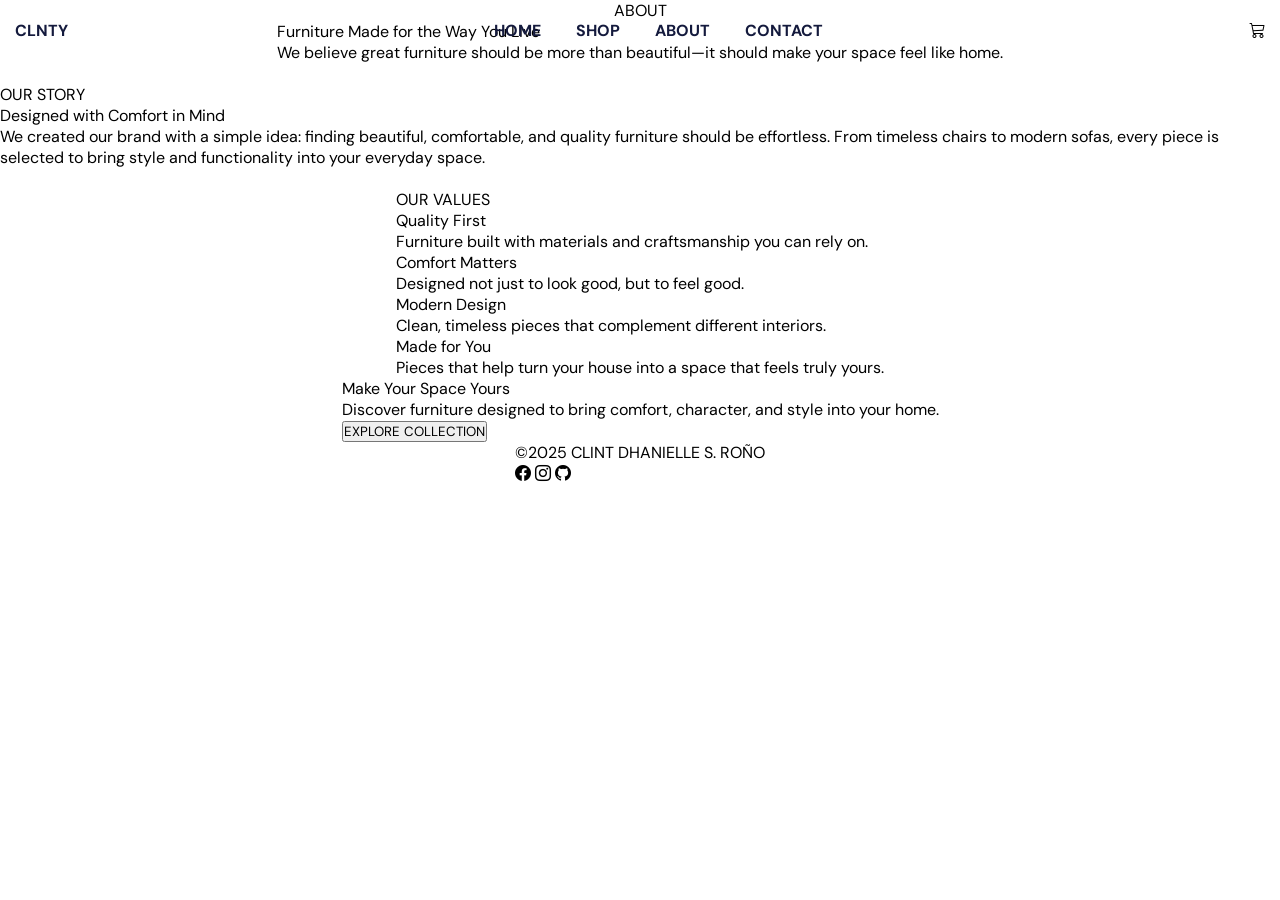
==== about.html @ 0aab0683 "Fixed hero section added glassmorphism" ====
<!DOCTYPE html>
<html lang="en">
<head>
    <meta charset="UTF-8">
    <meta name="viewport" content="width=device-width, initial-scale=1.0">
    <title>About</title>

    <!-- font style -->
    <link rel="preconnect" href="https://fonts.googleapis.com">
    <link rel="preconnect" href="https://fonts.gstatic.com" crossorigin>
    <link href="https://fonts.googleapis.com/css2?family=DM+Sans:ital,opsz,wght@0,9..40,100..1000;1,9..40,100..1000&display=swap" rel="stylesheet">

    <!-- bt icon -->
    <link rel="stylesheet" href="https://cdn.jsdelivr.net/npm/bootstrap-icons@1.13.1/font/bootstrap-icons.min.css">

    <!-- style -->
    <link rel="stylesheet" href="asset/style/style.css">
</head>
<body>

    <header>
        <a href="">CLNTY</a>

        <nav>
            <a href="">HOME</a>
            <a href="">SHOP</a>
            <a href="">ABOUT</a>
            <a href="">CONTACT</a>
        </nav>

        <i class="bi bi-cart3"></i>
    </header>

    <div class="page-title-container">
        <p>ABOUT</p>
    </div>

    <div class="about-hero-section">
        <div class="about-hero-left">
            <p class="about-hero-left-title">Furniture Made for the Way You Live</p>
            <p class="about-hero-left-sub">We believe great furniture should be more than beautiful—it should make your space feel like home.</p>
        </div>

        <img src="" alt="">
    </div>

    <div class="about-our-story-section">
        <p>OUR STORY</p>
        <p>Designed with Comfort in Mind</p>
        <p>We created our brand with a simple idea: finding beautiful, comfortable, and quality furniture should be effortless. From timeless chairs to modern sofas, every piece is selected to bring style and functionality into your everyday space.</p>
        <img src="" alt="">
    </div>

    <div class="about-values-section">
        <p>OUR VALUES</p>

        <div class="values-grid">
            <div class="">
                <p>Quality First</p>
                <p>Furniture built with materials and craftsmanship you can rely on.</p>
            </div>
            <div class="">
                <p>Comfort Matters</p>
                <p>Designed not just to look good, but to feel good.</p>
            </div>
            <div class="">
                <p>Modern Design</p>
                <p>Clean, timeless pieces that complement different interiors.</p>
            </div>
            <div class="">
                <p>Made for You</p>
                <p>Pieces that help turn your house into a space that feels truly yours.</p>
            </div>

        </div>
    </div>

    <div class="closing-cta-section"> 
        <p class="closing-title">Make Your Space Yours</p>
        <p class="closing-sub">Discover furniture designed to bring comfort, character, and style into your home.</p>
        <button class="closing-cta-btn">EXPLORE COLLECTION</button>
    </div>

    <footer>
        <p>©2025 CLINT DHANIELLE S. ROÑO</p>
        <div class="footer-icon-flex">
            <i class="bi bi-facebook"></i>
            <i class="bi bi-instagram"></i>
            <i class="bi bi-github"></i>
        </div>
    </footer>

<script src="https://cdn.jsdelivr.net/npm/bootstrap@5.3.8/dist/js/bootstrap.bundle.min.js" integrity="sha384-FKyoEForCGlyvwx9Hj09JcYn3nv7wiPVlz7YYwJrWVcXK/BmnVDxM+D2scQbITxI" crossorigin="anonymous"></script>
<script type="module" src="js/app.js"></script>
</body>
</html>
---- asset/style/style.css ----
* {
    font-family: "DM Sans", sans-serif;
    margin: 0;
    padding: 0;
}


:root {
    --header-nav-size: 16px;
    --span-color: #0258D4;


    --title-size: 56px;
    --text-color: #141A3D;
    --btn-bgc: #002458;
    --text-bold: 700;
    --text-medium: 500;
}

/* index */

body {
    display: flex;
    flex-direction: column;
    align-items: center;
}
header {
    display: flex;
    justify-content: space-between;
    align-items: center;
    min-width: 1250px;
    position: fixed;
    top: 20px;
    z-index: 1;
}

header a , nav a {
    text-decoration: none;
    font-size: 16px;
    color: var(--text-color);
    font-weight: var(--text-bold);
}

nav {
    display: flex;
    gap: 35px;
}

.hero-section {
    display: flex;
    justify-content: center;
    align-items: center;
    min-height: 100vh;
    background-image:
    linear-gradient(
    rgba(0, 40, 255, 0.21),
    rgba(0, 15, 150, 0.11)
),
    url('../img/featured/pexels-chairs-2181994_1920.jpg');
    background-repeat: no-repeat;

   background-position: center 80%;
    width: 100%;
    object-position: 100px;
}

.hero-text-container {
    text-align: center;
    width: 688px;
    /* From https://css.glass */
background: rgba(255, 255, 255, 0.07);
border-radius: 16px;
box-shadow: 0 4px 30px rgba(0, 0, 0, 0.1);
backdrop-filter: blur(3px);
-webkit-backdrop-filter: blur(5.8px);
border: 1px solid rgba(255, 255, 255, 0.47);
padding: 30px;
}

.hero-title {
    color: white;
    font-size: var(--title-size);
    font-weight: var(--text-bold);
}

.hero-sub {
    font-size: 18px;
    font-weight: 300;
    color: #141A3D;
}

.hero-span {
    color: var(--span-color);
}

.cart {
    font-size: 25px;
} 

.hero-cta-btn {
    background-color: var(--btn-bgc);
    color: white;
    padding: 17px;
    border: 1px solid #B2B2B2;
    font-size: 16px;
}
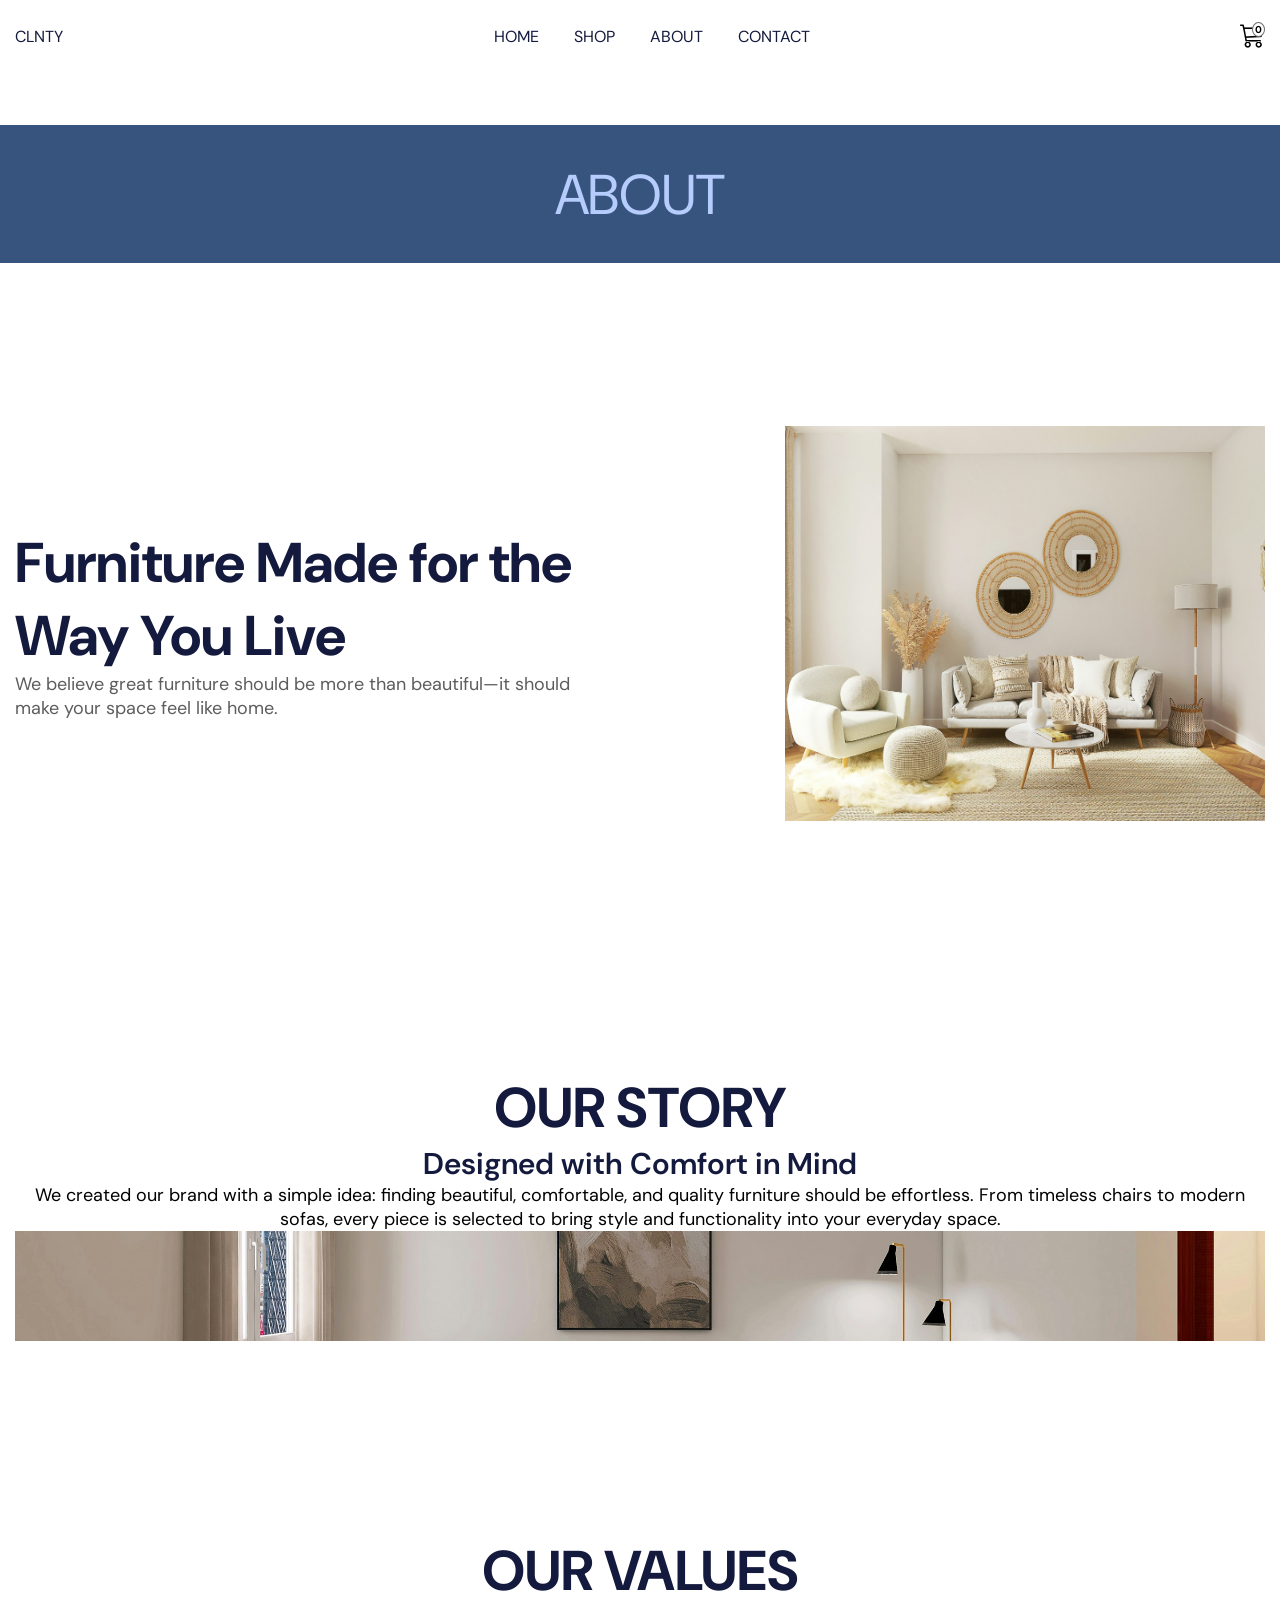
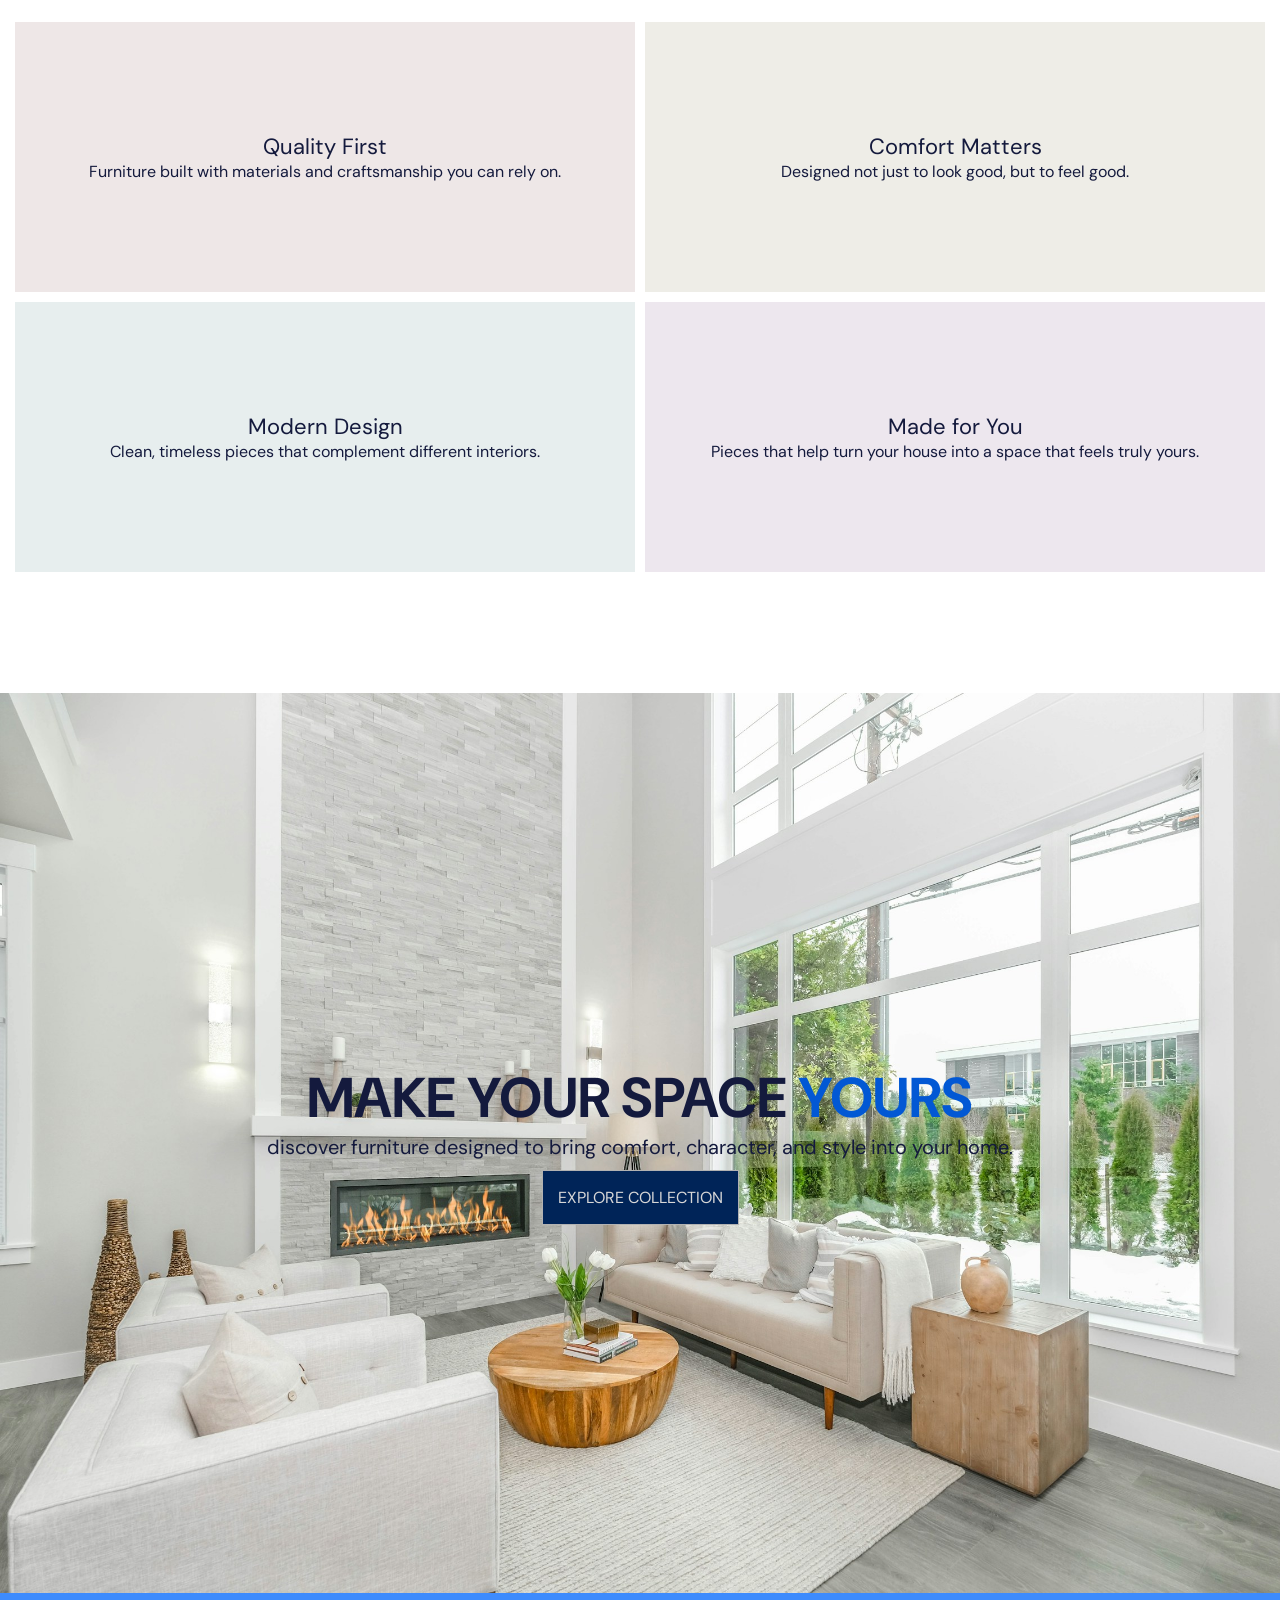
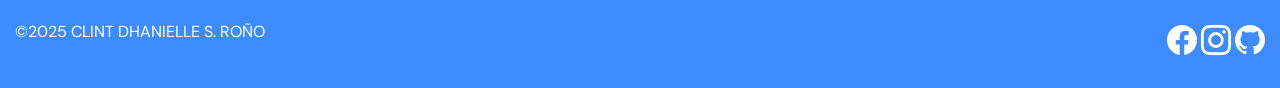
==== commit 9211817c: "done with about section" ====
--- a/about.html
+++ b/about.html
@@ -22,13 +22,14 @@
         <a href="">CLNTY</a>
 
         <nav>
-            <a href="">HOME</a>
-            <a href="">SHOP</a>
-            <a href="">ABOUT</a>
-            <a href="">CONTACT</a>
+            <a href="index.html">HOME</a>
+            <a href="shop.html">SHOP</a>
+            <a href="about.html">ABOUT</a>
+            <a href="contact.html">CONTACT</a>
         </nav>
 
-        <i class="bi bi-cart3"></i>
+        <i class="bi bi-cart3 cart"></i>
+        <div class="cart-count-container"><p class="cart-count"></p></div>
     </header>
 
     <div class="page-title-container">
@@ -36,61 +37,71 @@
     </div>
 
     <div class="about-hero-section">
-        <div class="about-hero-left">
-            <p class="about-hero-left-title">Furniture Made for the Way You Live</p>
-            <p class="about-hero-left-sub">We believe great furniture should be more than beautiful—it should make your space feel like home.</p>
+        <div class="about-hero-section-container">
+            <div class="about-hero-left">
+                <p class="about-hero-left-title">Furniture Made for the Way You Live</p>
+                <p class="about-hero-left-sub">We believe great furniture should be more than beautiful—it should make your space feel like home.</p>
+            </div>
+
+            <img src="asset/img/products/Konobi-Family-Sala-Set.jpg" alt="">
         </div>
-
-        <img src="" alt="">
     </div>
 
     <div class="about-our-story-section">
-        <p>OUR STORY</p>
-        <p>Designed with Comfort in Mind</p>
-        <p>We created our brand with a simple idea: finding beautiful, comfortable, and quality furniture should be effortless. From timeless chairs to modern sofas, every piece is selected to bring style and functionality into your everyday space.</p>
-        <img src="" alt="">
+        <div class="about-our-story-section-container">
+            <p class="our-story">OUR STORY</p>
+            <p class="our-story-title">Designed with Comfort in Mind</p>
+            <p class="our-story-sub">We created our brand with a simple idea: finding beautiful, comfortable, and quality furniture should be effortless. From timeless chairs to modern sofas, every piece is selected to bring style and functionality into your everyday space.</p>
+            <img src="asset/img/products/Cliffany-Aero-Sala-Set.jpg" alt="">
+        </div>
     </div>
 
     <div class="about-values-section">
-        <p>OUR VALUES</p>
+        <div class="about-values-container">
+            <p class="our-values">OUR VALUES</p>
 
-        <div class="values-grid">
-            <div class="">
-                <p>Quality First</p>
-                <p>Furniture built with materials and craftsmanship you can rely on.</p>
+            <div class="values-grid">
+                <div class="values-1 values-container">
+                    <p>Quality First</p>
+                    <p>Furniture built with materials and craftsmanship you can rely on.</p>
+                </div>
+                <div class="values-2 values-container">
+                    <p>Comfort Matters</p>
+                    <p>Designed not just to look good, but to feel good.</p>
+                </div>
+                <div class="values-3 values-container">
+                    <p>Modern Design</p>
+                    <p>Clean, timeless pieces that complement different interiors.</p>
+                </div>
+                <div class="values-4 values-container">
+                    <p>Made for You</p>
+                    <p>Pieces that help turn your house into a space that feels truly yours.</p>
+                </div>
+
             </div>
-            <div class="">
-                <p>Comfort Matters</p>
-                <p>Designed not just to look good, but to feel good.</p>
-            </div>
-            <div class="">
-                <p>Modern Design</p>
-                <p>Clean, timeless pieces that complement different interiors.</p>
-            </div>
-            <div class="">
-                <p>Made for You</p>
-                <p>Pieces that help turn your house into a space that feels truly yours.</p>
-            </div>
-
+        
         </div>
     </div>
 
     <div class="closing-cta-section"> 
-        <p class="closing-title">Make Your Space Yours</p>
+        <p class="closing-title">Make Your Space <span class="hero-span">Yours</span></p>
         <p class="closing-sub">Discover furniture designed to bring comfort, character, and style into your home.</p>
-        <button class="closing-cta-btn">EXPLORE COLLECTION</button>
+        <a href="shop.html" class="closing-cta-btn">EXPLORE COLLECTION</a>
     </div>
 
     <footer>
-        <p>©2025 CLINT DHANIELLE S. ROÑO</p>
+        <div class="footer-flx">
+            <p>©2025 CLINT DHANIELLE S. ROÑO</p>
         <div class="footer-icon-flex">
-            <i class="bi bi-facebook"></i>
-            <i class="bi bi-instagram"></i>
-            <i class="bi bi-github"></i>
+            <a href=""><i class="bi bi-facebook"></i></a>
+            <a href=""><i class="bi bi-instagram"></i></a>
+            <a href=""><i class="bi bi-github"></i></a>
+        </div>
         </div>
     </footer>
 
 <script src="https://cdn.jsdelivr.net/npm/bootstrap@5.3.8/dist/js/bootstrap.bundle.min.js" integrity="sha384-FKyoEForCGlyvwx9Hj09JcYn3nv7wiPVlz7YYwJrWVcXK/BmnVDxM+D2scQbITxI" crossorigin="anonymous"></script>
 <script type="module" src="js/app.js"></script>
+<script type="module" src="js/cartCount.js"></script>
 </body>
 </html>
--- a/asset/style/style.css
+++ b/asset/style/style.css
@@ -2,6 +2,7 @@
     font-family: "DM Sans", sans-serif;
     margin: 0;
     padding: 0;
+    box-sizing: border-box;
 }
 
 
@@ -15,6 +16,11 @@
     --btn-bgc: #002458;
     --text-bold: 700;
     --text-medium: 500;
+    --text-semi: 600;
+
+    --section-header-bgc: #37547F;
+    --section-header-txt-color: #B5CCFD;
+    --text-gray: #5E5C5C;
 }
 
 /* index */
@@ -38,7 +44,7 @@
     text-decoration: none;
     font-size: 16px;
     color: var(--text-color);
-    font-weight: var(--text-bold);
+    font-weight: 400;
 }
 
 nav {
@@ -68,13 +74,13 @@
     text-align: center;
     width: 688px;
     /* From https://css.glass */
-background: rgba(255, 255, 255, 0.07);
-border-radius: 16px;
-box-shadow: 0 4px 30px rgba(0, 0, 0, 0.1);
-backdrop-filter: blur(3px);
--webkit-backdrop-filter: blur(5.8px);
-border: 1px solid rgba(255, 255, 255, 0.47);
-padding: 30px;
+    background: rgba(255, 255, 255, 0.07);
+    border-radius: 16px;
+    box-shadow: 0 4px 30px rgba(0, 0, 0, 0.1);
+    backdrop-filter: blur(3px);
+    -webkit-backdrop-filter: blur(5.8px);
+    border: 1px solid rgba(255, 255, 255, 0.47);
+    padding: 30px;
 }
 
 .hero-title {
@@ -95,7 +101,29 @@
 
 .cart {
     font-size: 25px;
+    position: relative;
 } 
+
+.cart-count-container {
+    position: absolute;
+    top: 2px;
+    right: 0;
+    width: auto;
+    padding: 2px;
+    height: 15px;
+    display: flex;
+    align-items: center;
+    justify-content: center;
+    border-radius: 50%;
+    border: 1px solid rgb(108, 108, 108);
+    color: rgb(0, 0, 0);
+    background-color: #fff;
+}
+
+.cart-count {
+    font-size: 10px;
+    font-weight: var(--text-bold);
+}
 
 .hero-cta-btn {
     background-color: var(--btn-bgc);
@@ -103,5 +131,434 @@
     padding: 17px;
     border: 1px solid #B2B2B2;
     font-size: 16px;
-}
-
+    cursor: pointer;
+}
+
+
+.popular-products-section {
+    min-height: 100vh;
+    display: flex;
+    flex-direction: column;
+    align-items: center;
+    padding-top: 50px;
+}
+
+.popular-products-section-title {
+    color: var(--text-color);
+    font-size: 56px;
+    font-weight: var(--text-bold);
+}
+
+.popular-products-section-flex {
+    display: flex;
+    gap: 108px;
+    margin-top: 60px;
+}
+
+.popular-products-card{
+    width: 570px;
+    color: var(--text-color);
+}
+
+.popular-products-card img {
+    height: 477px;
+    width: 100%;
+}
+
+.popular-products-card-title {
+    font-size: 36px;
+    font-weight: var(--text-semi);
+}
+
+.popular-products-card-sub {
+    font-size: 30px;
+}
+
+.latest-products-section {
+    min-height: 100vh;
+    display: flex;
+    justify-content: center;
+    flex-direction: column;
+}
+
+.latest-products-section-flex {
+    display: flex;
+    width: 1250px;
+    justify-content: space-between;
+    align-items: center;
+}
+
+.latest-card-flex {
+    display: flex;
+    justify-content: center;
+    gap: 10px;
+}
+
+.latest-products-section-title {
+    font-size: var(--title-size);
+    font-weight: var(--text-bold);
+    color: var(--text-color);
+}
+
+.see-all {
+    font-size: 16px;
+    font-weight: var(--text-bold);
+    color: #C3BFBF;
+    border: 1px solid #C3BFBF;
+    background-color: var(--btn-bgc);
+    padding: 10px 40px;
+    text-decoration: none;
+}
+
+.latest-card-flex > div img {
+    width: 409px;
+    height: 407px;
+}
+
+
+.slider-title {
+    font-size: 40px;
+    font-weight: var(--text-bold);
+    color: var(--text-color);
+}
+.slider-container {
+    margin-top: 20px;
+    width: 1250px;
+     overflow: hidden;
+     height: 40vh;
+}
+
+.slider {
+    display: flex;
+    gap: 10px;
+    animation: slide 12s linear infinite reverse;
+}
+
+.slider > img {
+    height: 100px;
+} 
+
+@keyframes slide {
+    from {
+        transform: translateX(0);
+    }
+
+    to {
+        transform: translateX(-50%);
+    }
+}
+
+footer {
+    height: 95px;
+    background-color: #3D8BFD;
+    display: flex;
+    justify-content: center;
+    align-items: center;
+    width: 100%;
+}
+
+.footer-flx {
+    width: 1250px;
+    display: flex;
+    justify-content: space-between;
+    color: white;
+}
+
+.footer-icon-flex a {
+    text-decoration: none;
+}
+
+.footer-icon-flex a i {
+    color: white;
+    font-size: 30px;
+}
+
+/* shop */
+
+.page-title-container {
+    background-color: var(--section-header-bgc);
+    width: 100%;
+    display: flex;
+    justify-content: center;
+    align-items: center;
+    color: var(--section-header-txt-color);
+    font-size: var(--title-size);
+    height: 138px;
+    margin-top: 125px;
+}
+
+.shop-products-flex {
+    width: 1250px;
+    display: flex;
+    justify-content: space-between;
+    margin-top: 70px;
+    gap: 70px;
+    margin-bottom: 20px;
+}
+
+.filter-container {
+    width: auto;
+}
+
+.filter-title {
+    font-size: 30px;
+    font-weight: var(--text-bold);
+    margin-bottom: 10px;
+}
+
+.filter-category-container {
+    width: 284px;
+    border: 1px solid #B9B9B9;
+    padding: 20px 0 20px 20px;
+}
+
+.category-title {
+    font-size: 20px;
+    color: var(--text-gray);
+    font-weight: var(--text-bold);
+}
+
+.filter-option-container {
+    width: 205px;
+    height: 40px;
+    margin-top: 10px;
+    display: flex;
+    align-items: center;
+    gap: 10px;
+    border: 1px solid #B9B9B9;
+    padding: 2px;
+}
+
+.filter-option-container label {
+    font-size: 15px;
+}
+
+.shop-products-card {
+    width: 290px;
+    height: 431px;
+}
+
+.shop-products-container {
+    display: flex;
+    flex-wrap: wrap;
+    gap: 10px;
+    padding: 47px 0 0 0;
+    
+}
+
+.shop-products-img {
+    width: 100%;
+    height: 380px;
+}
+
+.shop-card-flx {
+    display: flex;
+    justify-content: space-between;
+    align-items: center;
+}
+
+.products-section {
+    width: 100%;
+}
+
+.product-add-cart-container {
+    width: 40px;
+    height: 40px;
+    border-radius: 50%;
+    background-color: #bebebe;
+    display: flex;
+    align-items: center;
+    justify-content: center;
+    cursor: pointer;
+}
+
+.load-more-btn {
+    width: 290px;
+    background-color: #002458;
+    border: none;
+    color: #C3BFBF;
+    font-weight: var(--text-bold);
+    font-size: 15px;
+    height: 45px;
+    cursor: pointer;
+}
+
+/* about section */
+
+
+.about-hero-section {
+    min-height: 80vh;
+    display: flex;
+    justify-content: center;
+    align-items: center;
+}
+
+.about-hero-section-container {
+    width: 1250px;
+    display: flex;
+    justify-content: space-between;
+}
+
+.about-hero-section-container img {
+    width: 480px;
+    height: 395px;
+}
+
+.about-hero-left {
+    height: 395px;
+    display: flex;
+    flex-direction: column;
+    justify-content: center;
+    width: 600px;
+}
+
+.about-hero-left-title {
+    font-size: 56px;
+    color: var(--text-color);
+    font-weight: var(--text-bold);
+}
+
+
+.about-hero-left-sub {
+    color: var(--text-gray);
+    font-size: 18px;
+}  
+
+.about-our-story-section {
+    display: flex;
+    justify-content: center;
+    align-items: center;
+    min-height: 50vh;
+}
+
+.about-our-story-section-container {
+    width: 1250px;
+    text-align: center;
+}
+
+.about-our-story-section-container img {
+    height: 110px;
+    width: 100%;
+    object-fit: cover;
+}
+
+
+.our-story {
+    font-size: 56px;
+    color: var(--text-color);
+    font-weight: var(--text-bold);
+}
+
+.our-story-title {
+    font-size: 30px;
+    color: var(--text-color);
+    font-weight: var(--text-semi);
+}
+
+.our-story-sub {
+    font-size: 18px;
+}
+
+
+.about-values-section {
+    min-height: 90vh;
+    display: flex;
+    justify-content: center;
+    align-items: center;
+    padding-top: 30px;
+}
+
+.about-values-container {
+    display: flex;
+    justify-content: center;
+    align-items: center;
+    flex-direction: column;
+    width: 1250px;
+}
+
+.our-values {
+    color: var(--text-color);
+    font-weight: var(--text-bold);
+    font-size: 56px;
+}
+
+.values-grid {
+    width: 100%;
+    display: grid;
+    gap: 10px;
+    grid-template-columns: 1fr 1fr;
+    grid-template-rows: 270px 270px;
+    margin-top: 15px;
+}
+
+.values-grid > div {
+    display: flex;
+    justify-content: center;
+    align-items: center;
+    flex-direction: column;
+}
+
+.values-1 {
+    color: var(--text-color);
+    background-color: #EEE7E7;
+}
+.values-2 {
+    color: var(--text-color);
+    background-color: #EEEDE7;
+}
+.values-3 {
+    color: var(--text-color);
+    background-color: #E7EEEE;
+}
+.values-4 {
+    color: var(--text-color);
+    background-color: #EDE7EE;
+}
+
+.value-container > p {
+    font-size: 20px;
+}
+.values-container > p:first-child {
+    font-family: var(--text-medium);
+    font-size: 22px;
+}
+
+.closing-cta-section {
+    margin-top: 50px;
+    background: url(../img/products/Erobu.jpg);
+    background-size: cover;
+    min-height: 100vh;
+    display: flex;
+    justify-content: center;
+    align-items: center;
+    flex-direction: column;
+    width: 100%;
+    color: var(--text-color);
+    text-transform: uppercase;
+}
+
+.closing-title {
+    font-size: 56px;
+    font-weight: var(--text-bold);
+    color: var(--text-color);
+}
+
+.closing-sub {
+    font-size: 20px;
+    text-transform: lowercase;
+}
+
+.closing-cta-btn {
+    border: 1px solid #B2B2B2;
+    background-color: #002458;
+    color: #D7D7D7;
+    text-transform: uppercase;
+    margin-top: 10px;
+    width: 197px;
+    height: 55px;
+    cursor: pointer;
+    text-decoration: none;
+    display: flex;
+    justify-content: center;
+    align-items: center;
+}
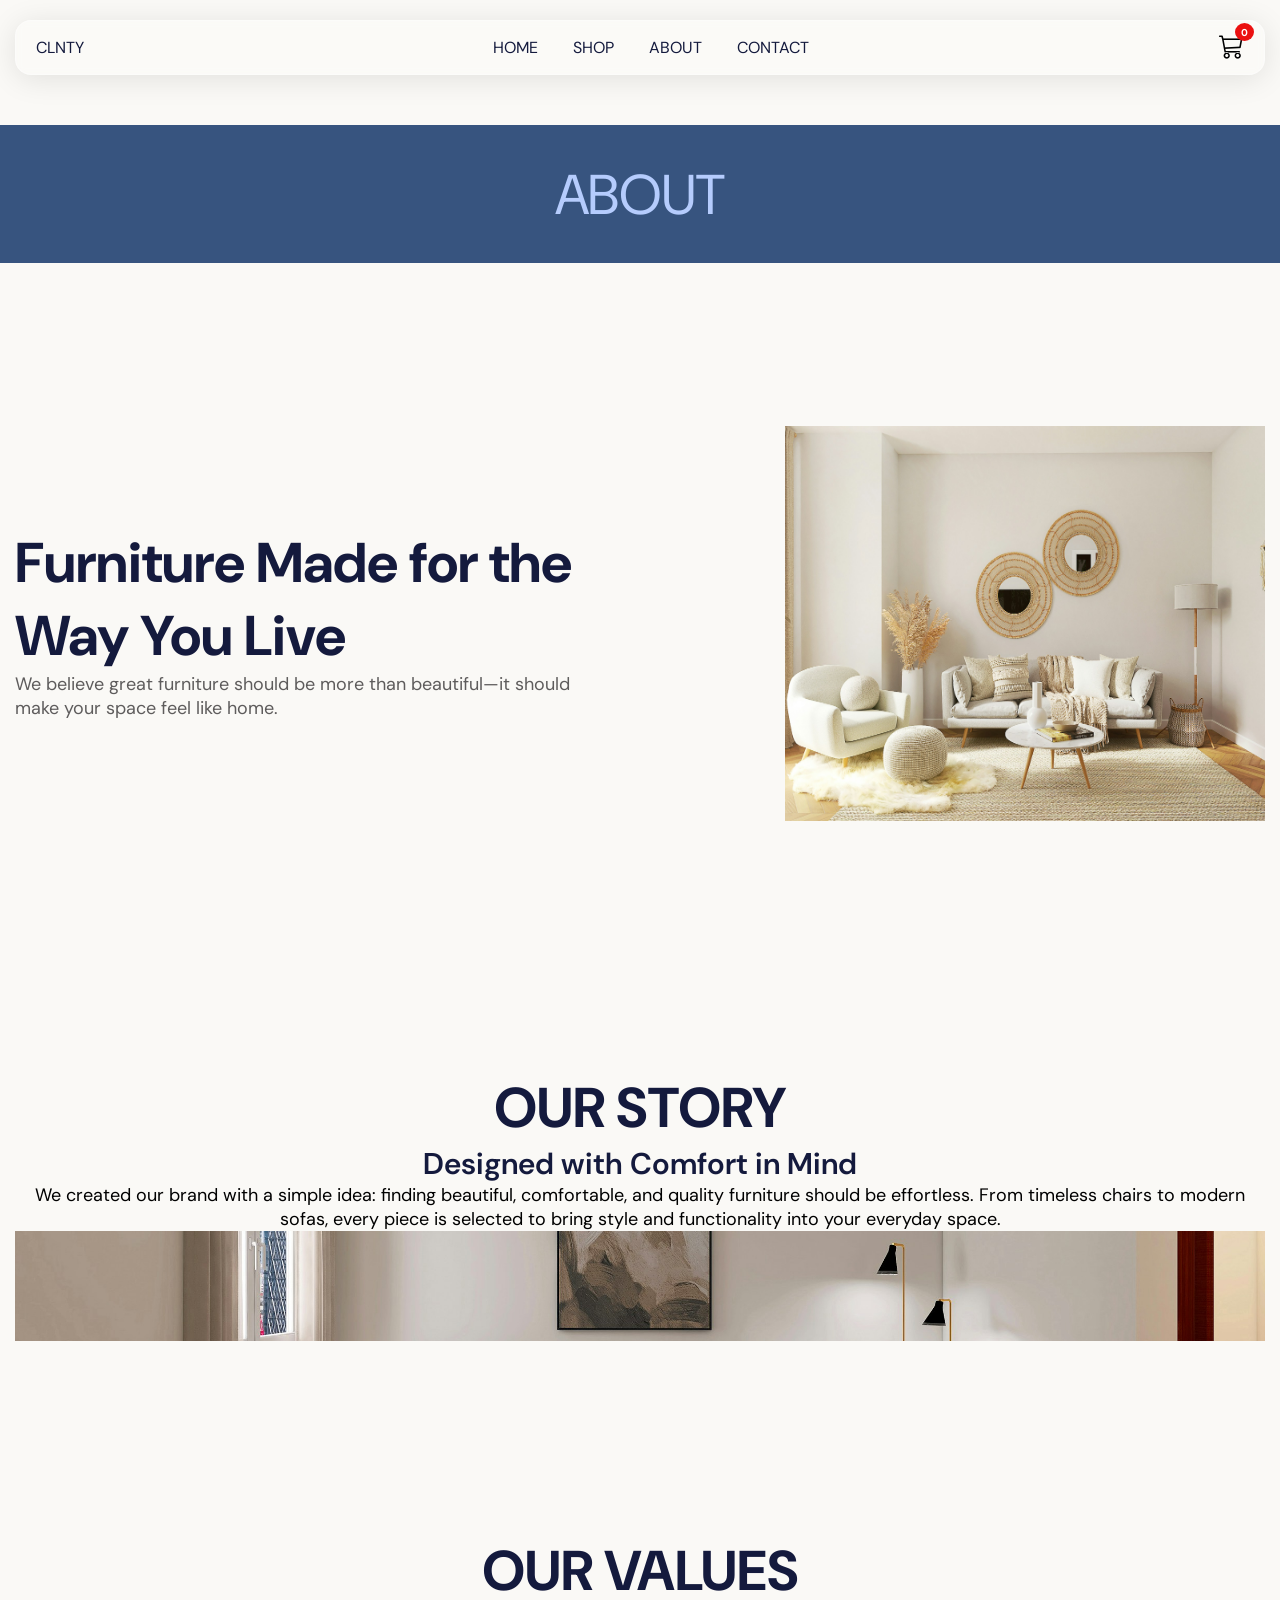
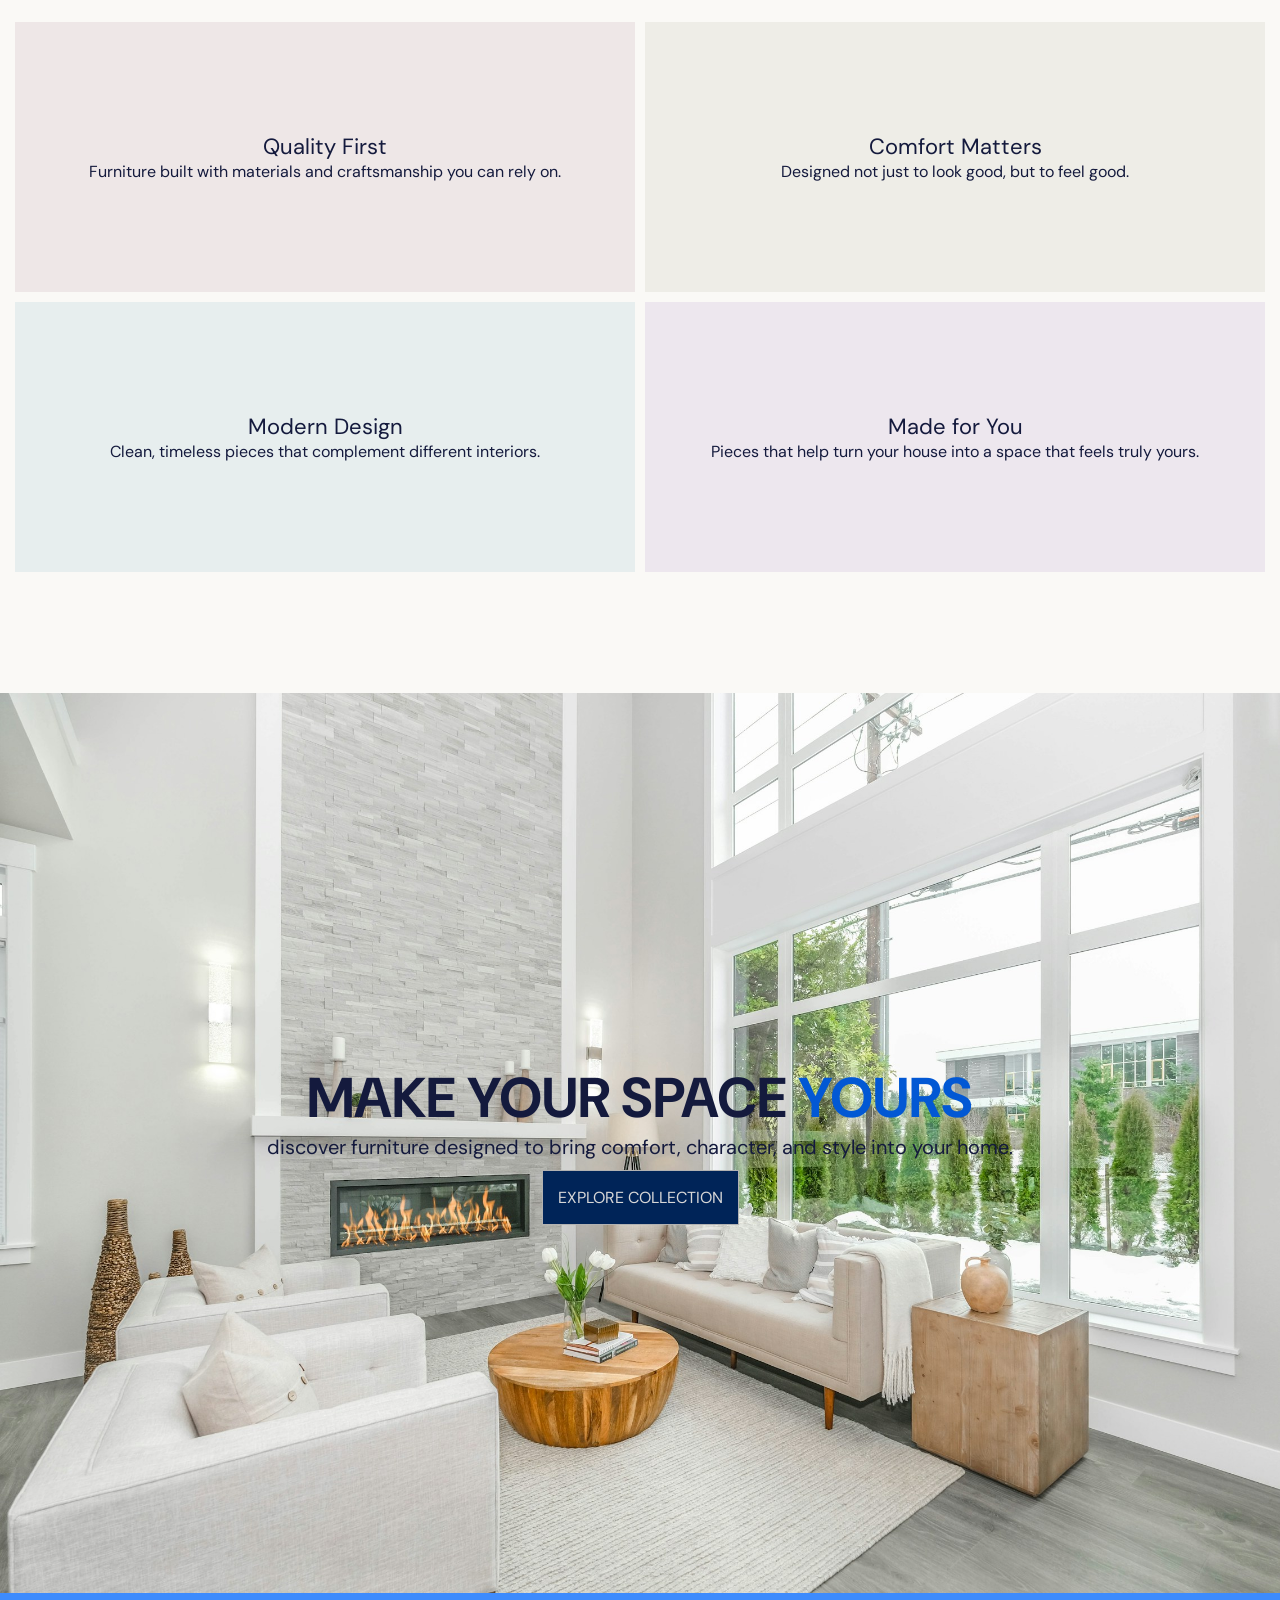
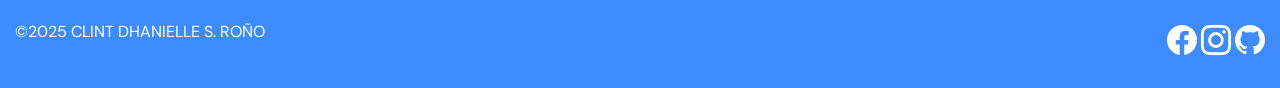
==== commit 06bc2e90: "fixed the style of cart and checkout headers and price containers" ====
--- a/about.html
+++ b/about.html
@@ -31,6 +31,10 @@
         <i class="bi bi-cart3 cart"></i>
         <div class="cart-count-container"><p class="cart-count"></p></div>
     </header>
+
+    <div class="view-cart-container">
+
+    </div>
 
     <div class="page-title-container">
         <p>ABOUT</p>
@@ -93,9 +97,9 @@
         <div class="footer-flx">
             <p>©2025 CLINT DHANIELLE S. ROÑO</p>
         <div class="footer-icon-flex">
-            <a href=""><i class="bi bi-facebook"></i></a>
-            <a href=""><i class="bi bi-instagram"></i></a>
-            <a href=""><i class="bi bi-github"></i></a>
+            <a target="_blank" href="https://www.facebook.com/clint.rono.9/"><i class="bi bi-facebook"></i></a>
+            <a target="_blank" href="https://www.instagram.com/dhanielleron/"><i class="bi bi-instagram"></i></a>
+            <a target="_blank" href="https://github.com/ClintDhan"><i class="bi bi-github"></i></a>
         </div>
         </div>
     </footer>
@@ -103,5 +107,6 @@
 <script src="https://cdn.jsdelivr.net/npm/bootstrap@5.3.8/dist/js/bootstrap.bundle.min.js" integrity="sha384-FKyoEForCGlyvwx9Hj09JcYn3nv7wiPVlz7YYwJrWVcXK/BmnVDxM+D2scQbITxI" crossorigin="anonymous"></script>
 <script type="module" src="js/app.js"></script>
 <script type="module" src="js/cartCount.js"></script>
+<script type="module" src="js/viewCart.js"></script>
 </body>
 </html>
--- a/asset/style/style.css
+++ b/asset/style/style.css
@@ -3,10 +3,13 @@
     margin: 0;
     padding: 0;
     box-sizing: border-box;
+    
 }
 
 
 :root {
+    
+    --main-bgc: #FAF9F6
     --header-nav-size: 16px;
     --span-color: #0258D4;
 
@@ -14,6 +17,8 @@
     --title-size: 56px;
     --text-color: #141A3D;
     --btn-bgc: #002458;
+
+    --text-light: 300;
     --text-bold: 700;
     --text-medium: 500;
     --text-semi: 600;
@@ -21,6 +26,23 @@
     --section-header-bgc: #37547F;
     --section-header-txt-color: #B5CCFD;
     --text-gray: #5E5C5C;
+
+    --header-text-color: #767676;
+    --cart-header-border-color: #B9B9B9;
+    --payment-methd-border-color: #E6E6E6;
+
+    --filter-option-bgc: #ebebeb;
+    --txt-color: white;
+
+    --checkout-delivery-address-txt-color: #FF6E6E;
+    --checkout-product-subtotal-txt-color: #B12D2D;
+
+    --add-to-cart-btn-bgc: #d6ddf7;
+
+    --exclamation-color: #da1414;
+    --telephone-color: #1438da;
+    --email-color: #6dda14;
+
 }
 
 /* index */
@@ -29,6 +51,7 @@
     display: flex;
     flex-direction: column;
     align-items: center;
+    background-color: #FAF9F6;
 }
 header {
     display: flex;
@@ -38,6 +61,13 @@
     position: fixed;
     top: 20px;
     z-index: 1;
+    padding: 10px 20px;
+    background: rgba(255, 255, 255, 0.2);
+    border-radius: 16px;
+    box-shadow: 0 4px 30px rgba(0, 0, 0, 0.1);
+    backdrop-filter: blur(5px);
+    -webkit-backdrop-filter: blur(5px);
+    border: 1px solid rgba(255, 255, 255, 0.3);
 }
 
 header a , nav a {
@@ -84,7 +114,7 @@
 }
 
 .hero-title {
-    color: white;
+    color: var(--txt-color);
     font-size: var(--title-size);
     font-weight: var(--text-bold);
 }
@@ -102,22 +132,24 @@
 .cart {
     font-size: 25px;
     position: relative;
+    cursor: pointer;
 } 
 
 .cart-count-container {
     position: absolute;
     top: 2px;
-    right: 0;
+    right: 10px;
     width: auto;
-    padding: 2px;
-    height: 15px;
+    padding: 5px 6px;
+    height: 18px;
     display: flex;
     align-items: center;
     justify-content: center;
     border-radius: 50%;
-    border: 1px solid rgb(108, 108, 108);
-    color: rgb(0, 0, 0);
-    background-color: #fff;
+    color: #fff;
+    background-color: #eb1010;
+
+    
 }
 
 .cart-count {
@@ -127,11 +159,12 @@
 
 .hero-cta-btn {
     background-color: var(--btn-bgc);
-    color: white;
+    color: var(--txt-color);
     padding: 17px;
     border: 1px solid #B2B2B2;
     font-size: 16px;
     cursor: pointer;
+    text-decoration: none;
 }
 
 
@@ -203,7 +236,7 @@
 .see-all {
     font-size: 16px;
     font-weight: var(--text-bold);
-    color: #C3BFBF;
+    color: var(--txt-color);
     border: 1px solid #C3BFBF;
     background-color: var(--btn-bgc);
     padding: 10px 40px;
@@ -261,7 +294,7 @@
     width: 1250px;
     display: flex;
     justify-content: space-between;
-    color: white;
+    color: var(--txt-color);
 }
 
 .footer-icon-flex a {
@@ -269,7 +302,7 @@
 }
 
 .footer-icon-flex a i {
-    color: white;
+    color: var(--txt-color);
     font-size: 30px;
 }
 
@@ -327,6 +360,7 @@
     gap: 10px;
     border: 1px solid #B9B9B9;
     padding: 2px;
+    background-color: var(--filter-option-bgc);
 }
 
 .filter-option-container label {
@@ -365,7 +399,7 @@
     width: 40px;
     height: 40px;
     border-radius: 50%;
-    background-color: #bebebe;
+    background-color: var(--add-to-cart-btn-bgc);
     display: flex;
     align-items: center;
     justify-content: center;
@@ -376,7 +410,7 @@
     width: 290px;
     background-color: #002458;
     border: none;
-    color: #C3BFBF;
+    color: var(--txt-color);
     font-weight: var(--text-bold);
     font-size: 15px;
     height: 45px;
@@ -561,4 +595,454 @@
     display: flex;
     justify-content: center;
     align-items: center;
-}+}
+
+/* contact */
+
+.bi-exclamation {
+    color: var(--exclamation-color);
+}
+
+.bi-telephone-fill {
+    color: var(--telephone-color);
+}
+
+.bi-envelope-check {
+    color: var(--email-color);
+}
+
+.contact-form-flx {
+    min-height: 80vh;
+    display: flex;
+    justify-content: center;
+    align-items: center;
+}
+
+.contact-form-title {
+    font-size: 56px;
+    color: var(--text-color);
+    font-weight: var(--text-bold);
+    text-align: center;
+}
+
+.contact-form-container {
+    width: 627px;
+}
+
+.form-container {
+    width: 100%;
+    height: auto;
+    padding: 15px;
+    border: 1px solid #B9B9B9;
+
+}
+
+.input-container {
+    width: 100%;
+    margin-top: 5px;
+}
+
+.input-container label {
+    font-size: 20px;
+    color: var(--text-gray);
+    font-weight: var(--text-bold);
+}
+
+.input-container input {
+    width: 100%;
+    height: 50px;
+}
+
+.input-container textarea {
+    height: 100px;
+    width: 100%;
+}
+
+.contact-form-btn {
+    width: 100%;
+    height: 70px;
+    background-color: var(--btn-bgc);
+    border: 1px solid #B9B9B9;
+    color: var(--txt-color);
+    font-size: 25px;
+    font-weight: var(--text-bold);
+    cursor: pointer;
+}
+
+.contact-information-section {
+    margin-top: 100px;
+    min-height: 30vh;
+    width: 100%;
+    background-color: #37547F;
+    display: flex;
+    position: relative;
+    justify-content: center;
+}
+
+.contact-information-container {
+    width: 1250px;
+    display: flex;
+    gap: 30px;
+    position: absolute;
+    top: -100px;
+}
+
+.contact-information-card {
+    width: 396px;
+    height: 219px;
+    background-color: #fff;
+    border: 1px solid #B9B9B9;
+    display: flex;
+    flex-direction: column;
+    justify-content: center;
+    align-items: center;
+    color: var(--text-color);
+    padding: 20px;
+} 
+.contact-information-card-container {
+    display: flex;
+    justify-content: center;
+    align-items: center;
+    gap: 20px;
+}
+
+.contact-information-card-container i {
+    font-size: 30px;
+    font-weight: --bold;
+}
+
+.contact-information-card p {
+    font-size: 20px;
+    text-align: center;
+}
+
+/* cart container */
+
+.view-cart-container {
+    position: fixed;
+    min-height: 10vh;
+    width: 250px;
+    border: 1px solid lightgray;
+    right: 140px;
+    top: 50px;
+    background-color: var(--txt-color);
+    display: none;
+    justify-content: center;
+    align-items: center;
+    flex-direction: column;
+    z-index: 2;
+}
+.show-container {
+    display: flex;
+}
+
+.cart-no-products {
+    color: var(--text-color);
+    font-size: 20px;
+    font-weight: var(--text-bold);
+}
+
+
+.view-cart-card {
+    width: 100%;
+    border-bottom: 1px solid var(--payment-methd-border-color);
+    display: flex;
+    justify-content: space-between;
+    align-items: center;
+    padding: 15px;
+}
+
+.view-cart-card-flx {
+    display: flex;
+    gap: 5px;
+    align-items: center;
+    flex-wrap: wrap;
+}
+
+.view-cart-card-img {
+    width: 30px;
+    height: 30px;
+}
+
+.view-cart-card-name {
+    font-size: 12px;
+}
+
+.view-cart-see-all {
+    width: 100%;
+    background-color: var(--btn-bgc);
+    display: flex;
+    justify-content: center;
+    align-items: center;
+    height: 40px;
+    cursor: pointer;
+    color: var(--txt-color);
+    text-decoration: none;
+}
+
+.view-cart-card-price {
+    color: var(--text-gray);
+}
+
+/* cart section */
+
+
+.cart-header {
+    display: flex;
+    justify-content: space-between;
+    align-items: center;
+    width: 1250px;
+    color: var(--header-text-color);
+    padding: 20px 20px 20px 65px;
+    border: 1px solid var(--cart-header-border-color);
+    margin-top: 10px;
+}
+
+.cart-header-flx {
+    display: flex;
+    justify-content: space-between;
+}
+
+.cart-header-flx-container {
+    width: 140px;
+    text-align: right;
+}
+
+.cart-product-container {
+    min-height: 40vh;
+    width: 1250px;
+    display: flex;
+    flex-direction: column;
+    padding: 20px;
+    border: 1px solid var(--cart-header-border-color);
+    align-items: center;
+}
+
+.cart-product-delete {
+    color: var(--checkout-product-subtotal-txt-color);
+}
+
+.cart-product-info {
+    display: flex;
+    justify-content: space-between;
+    align-items: center;
+    width: 100%;
+    margin-top: 10px;
+
+}
+
+.cart-product-info-left , .cart-product-info-right {
+    display: flex;
+    align-items: center;
+}
+
+.cart-product-container-img {
+    height: 100px;
+    width: 100px;
+}
+
+.cart-product-info-left {
+    gap: 40px;
+}
+
+.cart-product-info-right {
+    text-align: right;
+}
+
+.cart-checkout-flx {
+    width: 100%;
+    border-top: 1px solid var(--cart-header-border-color);
+    display: flex;
+    justify-content: center;
+    margin-top: 15px;
+    padding: 20px 0;
+}
+
+.cart-checkout-container {
+    width: 1250px;
+    display: flex;
+    justify-content: end;
+}
+
+.cart-checkout-checked-container {
+    display: flex;
+    flex-direction: column;
+}
+
+.cart-checkout-checked-container a {
+    padding: 10px 5px;
+    border: none;
+    background-color: var(--btn-bgc);
+    cursor: pointer;
+    color: var(--txt-color);
+    display: flex;
+    justify-content: center;
+    text-decoration: none;
+
+}
+
+.cart-checkout-checked-container p {
+    font-size: 25px;
+}
+
+/* checkout */
+
+.delivery-address-container {
+    display: flex;
+    align-items: center;
+    width: 1250px;
+    gap: 200px;
+    height: 120px;
+    border: 1px solid var(--cart-header-border-color);
+    padding: 20px;
+    margin-top: 10px;
+}
+
+.delivery-address-right {
+    width: 520px;
+}
+
+.address-left-flx {
+    display: flex;
+    color: var(--checkout-delivery-address-txt-color);
+}
+
+.checkout-cart-container {
+    width: 1250x;
+    display: flex;
+    flex-direction: column;
+    padding: 10px;
+    border: 1px solid var(--cart-header-border-color);
+}
+
+.checkout-products-ordered {
+    min-height: 50vh;
+    margin-top: 10px;
+    border: 1px solid var(--cart-header-border-color);
+    width: 1250px;
+    padding: 20px;
+}
+
+.payment-method-container {
+    border: 1px solid var(--cart-header-border-color);
+    width: 1250px;
+    margin: 10px 0;
+}
+
+.checkout-products-header {
+    display: flex;
+    justify-content: space-between;
+    margin-bottom: 20px;
+}
+
+.checkout-products-header-p {
+    display: flex;
+}
+
+.checkout-products-header , .checkout-products-header-p {
+    color: var(--header-text-color);
+    font-size: 20px;
+}
+
+.payment-method-header {
+    height: 75px;
+    border-bottom: 1px solid var(--payment-methd-border-color);
+    padding: 20px;
+    display: flex;
+    justify-content: space-between;
+    align-items: center;
+}
+
+.cod {
+    font-weight: var(--text-light);
+    color: var(--header-text-color);
+}
+
+.payment-info-container {
+    width: 100%;
+    display: flex;
+    justify-content: end;
+    align-items: center;
+    padding: 20px;
+}
+
+.payment-info-flx {
+    display: flex;
+    justify-content: space-between;
+    margin-top: 5px;
+}
+
+.total-margin {
+    margin-top: 15px;
+}
+
+.place-order-container {
+    height: 80px;
+    display: flex;
+    justify-content: end;
+    align-items: center;
+    width: 100%;
+    padding: 20px;
+}
+
+.place-order-container button {
+    height: 57px;
+    width: 219px;
+    background-color: var(--btn-bgc);
+    color: var(--txt-color);
+    cursor: pointer;
+    border: none;
+}
+
+.checkout-products-info {
+    width: 100%;
+    padding: 10px 0;
+    display: flex;
+    align-items: center;
+    justify-content: space-between;
+    
+    border-top: 1px solid var(--payment-methd-border-color);
+}
+
+.checkout-products-info-flx {
+    display: flex;
+    gap: 40px;
+    align-items: center;
+}
+
+.checkout-products-info-flx img {
+    width: 100px;
+    height: 100px;
+}
+
+.checkout-products-price-flx {
+    display: flex;
+}
+
+.subtotal {
+    color: var(--checkout-product-subtotal-txt-color);
+}
+
+.checkout-products-price-flx {
+    font-size: 20px;
+}
+
+.payment-info-adjust {
+    width: 300px;
+}
+
+.total-payment {
+    color: rgb(0, 134, 0);
+    font-weight: var(--text-bold);
+    font-size: 25px;
+}
+
+.checkout-products-header-p-container {
+    width: 150px;
+    text-align: right;
+}
+
+.checkout-products-price , .checkout-products-quantity, .checkout-products-subtotal {
+    font-size: 15px;
+}
+
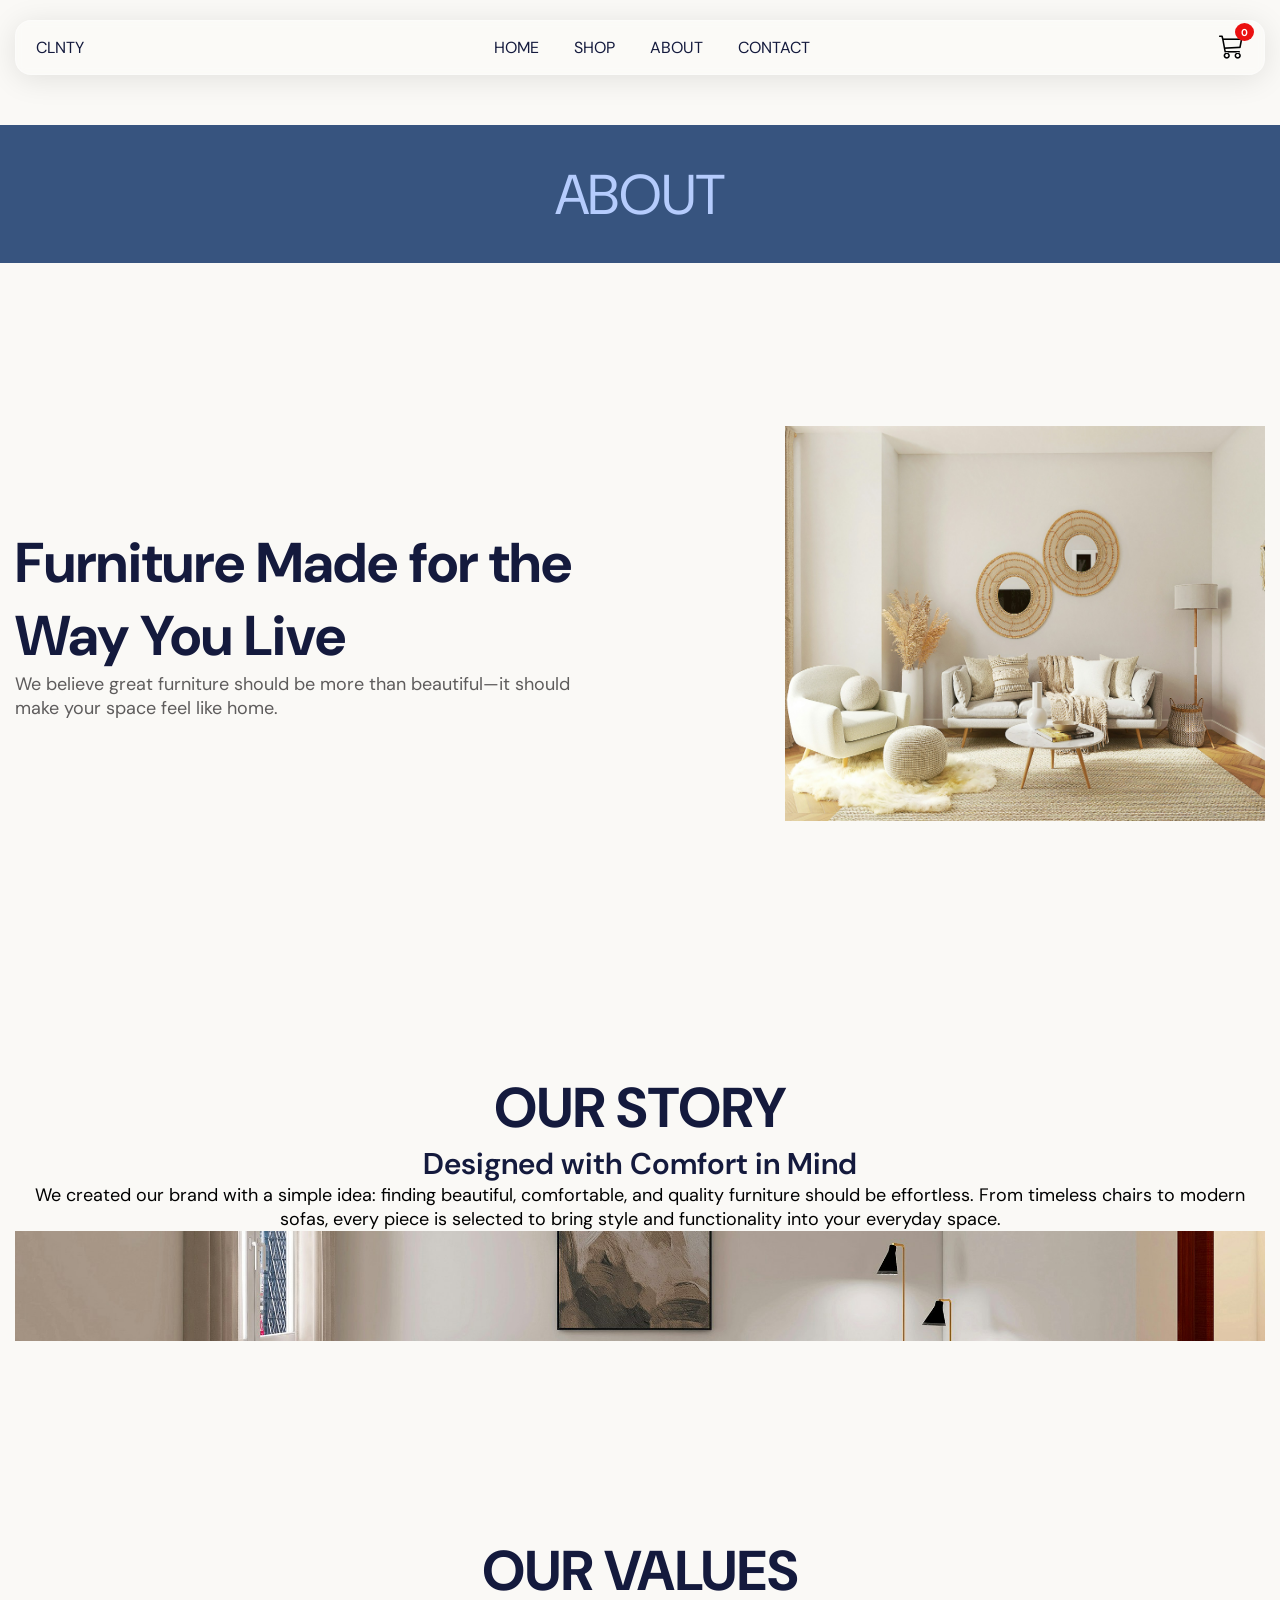
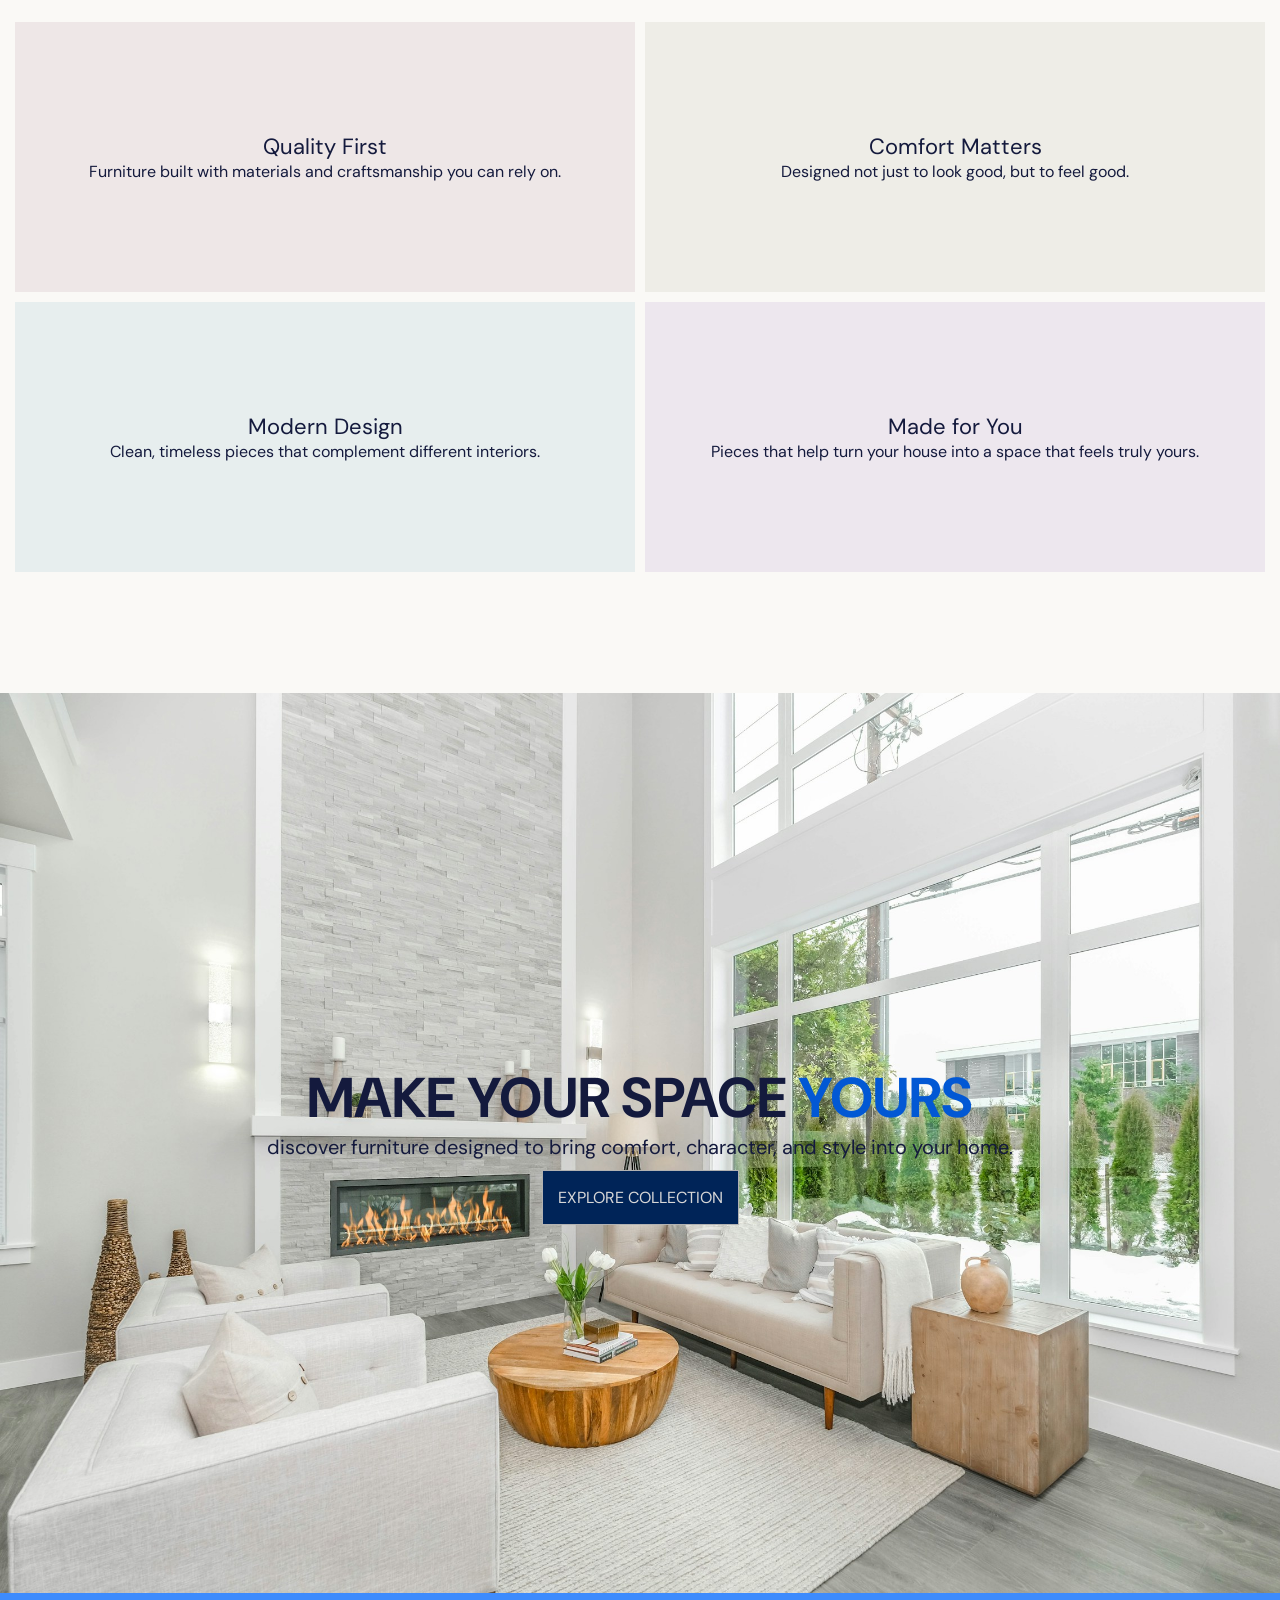
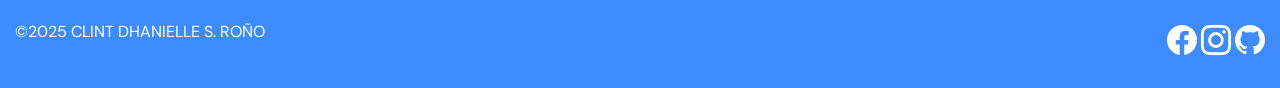
==== commit 428a0e2e: "responsive shop html" ====
--- a/about.html
+++ b/about.html
@@ -29,6 +29,9 @@
         </nav>
 
         <i class="bi bi-cart3 cart"></i>
+        <div class="view-cart-container">
+        </div>
+        <i class="bi bi-list menu"></i>
         <div class="cart-count-container"><p class="cart-count"></p></div>
     </header>
 
--- a/asset/style/style.css
+++ b/asset/style/style.css
@@ -43,7 +43,13 @@
     --telephone-color: #1438da;
     --email-color: #6dda14;
 
-}
+    /* mobile */
+
+    --tablet-title-font-size: 40px;
+    --tablet-sub-font-size: 28px;
+
+}
+
 
 /* index */
 
@@ -57,7 +63,7 @@
     display: flex;
     justify-content: space-between;
     align-items: center;
-    min-width: 1250px;
+    width: 1250px;
     position: fixed;
     top: 20px;
     z-index: 1;
@@ -108,7 +114,6 @@
     border-radius: 16px;
     box-shadow: 0 4px 30px rgba(0, 0, 0, 0.1);
     backdrop-filter: blur(3px);
-    -webkit-backdrop-filter: blur(5.8px);
     border: 1px solid rgba(255, 255, 255, 0.47);
     padding: 30px;
 }
@@ -180,6 +185,7 @@
     color: var(--text-color);
     font-size: 56px;
     font-weight: var(--text-bold);
+    text-align: center;
 }
 
 .popular-products-section-flex {
@@ -212,6 +218,8 @@
     display: flex;
     justify-content: center;
     flex-direction: column;
+    width: 100%;
+    align-items: center;
 }
 
 .latest-products-section-flex {
@@ -231,6 +239,7 @@
     font-size: var(--title-size);
     font-weight: var(--text-bold);
     color: var(--text-color);
+    text-align: center;
 }
 
 .see-all {
@@ -253,12 +262,13 @@
     font-size: 40px;
     font-weight: var(--text-bold);
     color: var(--text-color);
+    text-align: center;
 }
 .slider-container {
     margin-top: 20px;
     width: 1250px;
      overflow: hidden;
-     height: 40vh;
+     height: 30vh;
 }
 
 .slider {
@@ -476,6 +486,10 @@
     object-fit: cover;
 }
 
+
+.menu {
+    display: none;
+}
 
 .our-story {
     font-size: 56px;
@@ -719,11 +733,11 @@
 /* cart container */
 
 .view-cart-container {
-    position: fixed;
+    position: absolute;
     min-height: 10vh;
     width: 250px;
     border: 1px solid lightgray;
-    right: 140px;
+    right: 0;
     top: 50px;
     background-color: var(--txt-color);
     display: none;
@@ -964,6 +978,7 @@
     justify-content: end;
     align-items: center;
     padding: 20px;
+    border-bottom: 1px solid var(--payment-methd-border-color);
 }
 
 .payment-info-flx {
@@ -1046,3 +1061,297 @@
     font-size: 15px;
 }
 
+.modal-container {
+    
+    display: none;
+    position: fixed;
+    top: 0;
+    left: 0;
+    width: 100%;
+    background-color: rgba(0, 0, 0, 0.5);
+    backdrop-filter: blur(4px);
+    -webkit-backdrop-filter: blur(4px);
+    padding: 10px;
+    
+}
+
+.show-modal {
+    display: flex;
+    justify-content: end;
+    z-index: 3;
+    height: 100vh;
+}
+
+.modal {
+    width: 350px;
+    background-color: #F5F0E8;
+    border-radius: 10px;
+    position: relative;
+    padding: 20px;
+}
+
+.modal-exit {
+    position: absolute;
+    top: 20px;
+    right: 320px;
+    width: auto;
+    height: auto;
+    cursor: pointer;
+}
+
+.modal-cart {
+    position: absolute;
+    top: 20px;
+    right: 20px;
+    width: auto;
+    height: auto;
+    cursor: pointer;
+}
+
+.exit-icon {
+    font-size: 30px;
+}
+
+.mobile-cart {
+    font-size: 30px;
+}
+
+
+
+.modal-links {
+    width: 100%;
+    height: 50px;
+    display: flex;
+    justify-content: center;
+    align-items: center;
+    background-color: #a5c8d8;
+    color: #242424;
+    text-decoration: none;
+
+}
+.mobile-cart-count-container {
+    top: 15px;
+    position: absolute;
+    right: 18px;
+    display: flex;
+    justify-content: center;
+    align-items: center;
+    height: 20px;
+    width: 20px;
+    background-color: red;
+    border-radius: 50%;
+}
+
+.modal-title-container , .modal-link-container {
+    width: 100%;
+}
+
+.modal-title-container {
+    height: 15vh;
+    display: flex;
+    justify-content: center;
+    align-items: center;
+    font-size: 30px;
+
+}
+
+/* responsive setion */
+
+/* index */
+@media (max-width: 1257px) {
+    header {
+        width: 98%;
+    }
+
+    .popular-products-section {
+        width: 98% !important;
+    }
+
+    .popular-products-card {
+        width: 98%;
+    }
+    .popular-products-card img {
+        
+    }
+
+    .latest-products-section-flex {
+        width: 98%;
+    }
+
+    .latest-card-flex > div img {
+        width: 32vw;
+    }
+
+    .slider-container {
+        width: 98%;
+    }
+
+    .footer-flx {
+        width: 98%;
+    }
+
+}
+
+@media (max-width: 1033px) {
+    .menu {
+        display: block;
+        font-size: 20px;
+    }
+    nav , .cart, .cart-count-container {
+        display: none !important;
+    }
+}
+
+@media (max-width: 930px) {
+
+    .latest-products-section {
+        margin: 50px 0;
+    }
+
+    .latest-card-flex {
+        flex-direction: column;
+    }
+
+    .latest-card-flex > div img {
+        width: 100%;
+    }
+
+    .latest-card-flex {
+        width: 98%;
+    }
+
+    .latest-card-title {
+        font-size: 30px;
+    }
+    .latest-card-price {
+        font-size: 22px;
+    }
+}
+
+@media (max-width: 705px) {
+    .hero-text-container {
+        width: 98%;
+        min-height: 200px;
+    }
+
+    .hero-sub {
+        margin-bottom: 20px;
+    }
+    .popular-products-section-flex {
+        flex-direction: column;
+    }
+
+    .card-to-reverse {
+        display: flex;
+        flex-direction: column;
+    }
+
+    .to-reverse-sub {
+        order: 2;
+    }
+    .to-reverse-title {
+        padding-top: 24px;
+        order: 1;
+    }
+    .to-reverse-img {
+        order: -1 !important;
+    }
+
+    .popular-products-section-title {
+        font-size: var(--tablet-title-font-size);
+    }
+
+    .hero-title {
+        font-size: var(--tablet-title-font-size);
+    }
+
+    .latest-products-section-title {
+        font-size: var(--tablet-title-font-size);
+    }
+
+    .slider-title {
+        font-size: var(--tablet-sub-font-size);
+    }
+
+    .slider {
+    animation: slide 8s linear infinite reverse;
+    }
+}
+
+@media (max-width: 705px) {
+    .latest-products-section-flex{
+        flex-direction: column;
+        height: 80px;
+    }
+
+    .latest-card-flex {
+        margin-top: 20px;
+    }
+}
+
+@media (max-width: 520px) {
+    .footer-flx {
+        flex-direction: column;
+        justify-content: center;
+        align-items: center;
+        gap: 10px;
+    }
+    footer {
+        height: 90px;
+    }
+}
+
+
+
+
+@media (max-width: 1257px) {
+
+    .shop-products-flex {
+        width: 98%;
+    }
+    .shop-products-flex {
+        flex-direction: column;
+    }
+
+    .shop-products-card {
+        width: 32.75%;
+    }
+
+    .shop-products-flex {
+        gap: 0;
+    }
+}
+
+@media (max-width: 1000px) {
+    .shop-products-card {
+        width: 49.42%;
+    }
+
+    .shop-products-center {
+        margin-top: 10px;
+    }
+}
+
+@media (max-width: 878px) {
+    .shop-products-card {
+        width: 49.3%;
+    }
+}
+
+@media (max-width: 727px) {
+    .shop-products-card {
+        width:98%;
+    }
+
+    .shop-product-title {
+        font-size: 20px;
+        font-weight: bold;
+    }
+    .shop-product-price {
+        font-size: 18px;
+    }
+
+    .shop-products-container {
+        gap: 20px;
+    }
+}
